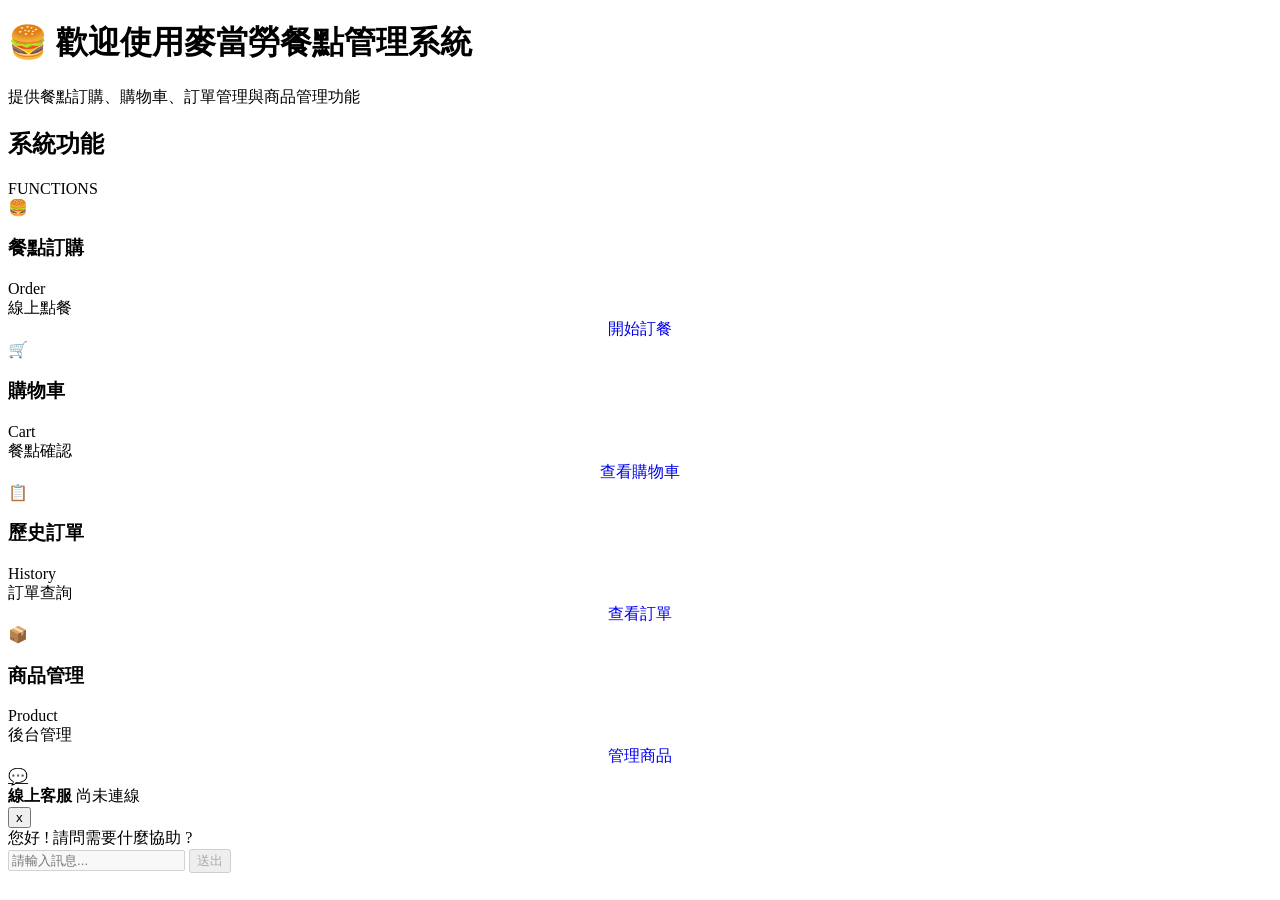
==== McdonaldOrder/src/main/webapp/index.html @ 4c9faf47 "web" ====
<!DOCTYPE html>
<html lang="zh-Hant">
<head>
	<meta charset="UTF-8">
	<meta name="viewport" content="width=device-width, initial-scale=1.0">
	<title>麥當勞餐點管理系統</title>

	<link rel="stylesheet" href="/McdonaldOrder/css/app.css">
	<link rel="stylesheet" href="/McdonaldOrder/chat/chat.css">
	
</head>

<body class="order-page">

	<!-- 首頁主要內容 -->
	<main class="order-container">

		<!-- 歡迎區 -->
		<div class="page-title">

			<h1>🍔 歡迎使用麥當勞餐點管理系統</h1>

			<p>
				提供餐點訂購、購物車、訂單管理與商品管理功能
			</p>

		</div>

		<!-- 功能分類 -->
		<section class="category-section">

			<div class="category-title">
				<h2>系統功能</h2>
				<span>FUNCTIONS</span>
			</div>


			<div class="product-grid">

				<!-- 餐點訂購 -->
				<article class="product-card">

					<div class="product-image-box">
						<div class="no-image">
							🍔
						</div>
					</div>

					<div class="product-info">

						<h3 class="product-name">
							餐點訂購
						</h3>

						<div class="product-meta">
							<div class="product-price">
								Order
							</div>

							<span class="stock">
								線上點餐
							</span>
						</div>

						<div class="order-form">

							<a class="order-button"
							   href="/McdonaldOrder/order"
							   style="display:block;text-align:center;text-decoration:none;">
								開始訂餐
							</a>

						</div>

					</div>

				</article>


				<!-- 購物車 -->
				<article class="product-card">

					<div class="product-image-box">
						<div class="no-image">
							🛒
						</div>
					</div>

					<div class="product-info">

						<h3 class="product-name">
							購物車
						</h3>

						<div class="product-meta">
							<div class="product-price">
								Cart
							</div>

							<span class="stock">
								餐點確認
							</span>
						</div>

						<div class="order-form">

							<a class="order-button"
							   href="/McdonaldOrder/order?action=cart"
							   style="display:block;text-align:center;text-decoration:none;">
								查看購物車
							</a>

						</div>

					</div>

				</article>


				<!-- 歷史訂單 -->
				<article class="product-card">

					<div class="product-image-box">
						<div class="no-image">
							📋
						</div>
					</div>

					<div class="product-info">

						<h3 class="product-name">
							歷史訂單
						</h3>

						<div class="product-meta">
							<div class="product-price">
								History
							</div>

							<span class="stock">
								訂單查詢
							</span>
						</div>

						<div class="order-form">

							<a class="order-button"
							   href="/McdonaldOrder/order?action=history"
							   style="display:block;text-align:center;text-decoration:none;">
								查看訂單
							</a>

						</div>

					</div>

				</article>


				<!-- 商品管理 -->
				<article class="product-card">

					<div class="product-image-box">
						<div class="no-image">
							📦
						</div>
					</div>

					<div class="product-info">

						<h3 class="product-name">
							商品管理
						</h3>

						<div class="product-meta">
							<div class="product-price">
								Product
							</div>

							<span class="stock">
								後台管理
							</span>
						</div>

						<div class="order-form">

							<a class="order-button"
							   href="/McdonaldOrder/products?action=list"
							   style="display:block;text-align:center;text-decoration:none;">
								管理商品
							</a>

						</div>

					</div>

				</article>

			</div>

		</section>

	</main>
	
	<!-- 浮動 Chat 按鈕 -->
	<a href="#" id="chatButton" class="floating-chat" title="線上客服">
		<span>💬</span>
	</a>
	
	<!-- 浮動線上客服視窗 -->
	<section id="chatPanel" class="chat-panel">
		<div class="chat-header">
			<div>
				<strong>線上客服</strong>
				<span id="chatStatus">尚未連線</span>
			</div>
			<button id="chatCloseButton" type="button" title="關閉">x</button>
		</div>
		
		<div id="chatMessage" class="chat-messages">
			<div class="chat-welcome">
				您好 ! 請問需要什麼協助 ?
			</div>
		</div>
		
		<div class="chat-input-area">
			<input id="chatInput" type="text" maxlength="200" placeholder="請輸入訊息..." disabled />
			<button id="chatSendButton" type="button" disabled>送出</button>
		</div>
	</section>
	
	<script>
		
		var socket = null;
		var chatButton = document.getElementById('chatButton');
		var chatPanel = document.getElementById('chatPanel'); 
		var chatCloseButton = document.getElementById('chatCloseButton');
		var chatStatus = document.getElementById('chatStatus');
		var chatMessage = document.getElementById('chatMessage');
		var chatInput = document.getElementById('chatInput');
		var chatSendButton = document.getElementById('chatSendButton');
		
		// 按下右下角的 Chat 按鈕
		chatButton.onclick = function(e) {
			// 將預設的 button 行為拿掉, 為的是要自訂 button 行為
			e.preventDefault();
			chatPanel.classList.add('chat-panel-open');
			
			// 判斷 websocket 連線
			if(socket == null || socket.readyState == WebSocket.CLOSED) {
				connectWebSocket();
			}
		}
		
		// 關閉聊天室
		chatCloseButton.onclick = function(e) {
			// 將預設的 button 行為拿掉, 為的是要自訂 button 行為
			e.preventDefault();
			chatPanel.classList.remove('chat-panel-open');
		}
		
		// 建立 WebSocket 連線
		function connectWebSocket() {
			var wsurl = 'ws://localhost:8080/McdonaldOrder/ws/chat';
			socket = new WebSocket(wsurl);
			chatStatus.innerHTML = '連線中...';
			
			// WebSocket 建立成功
			socket.onopen = function() {
				chatStatus.innerHTML = '客服 online';
				chatInput.disabled = false;
				chatSendButton.disabled = false;
				chatInput.focus(); // 將游標移到訊息輸入框
			};
			
			// 收到伺服端訊息
			socket.onmessage = function(e) {
				chatMessage.insertAdjacentHTML('afterbegin', e.data);
			};
			
			// WebSocket 關閉
			socket.onclose = function() {
				chatStatus.innerHTML = '尚未連線';
				chatInput.disabled = true;
				chatSendButton.disabled = true;
			};
			
			// WebSocket 錯誤
			socket.onerror = function() {
				chatStatus.innerHTML = '連線錯誤';
			};
			
		}
		
		
	</script>
	
</body>
</html>
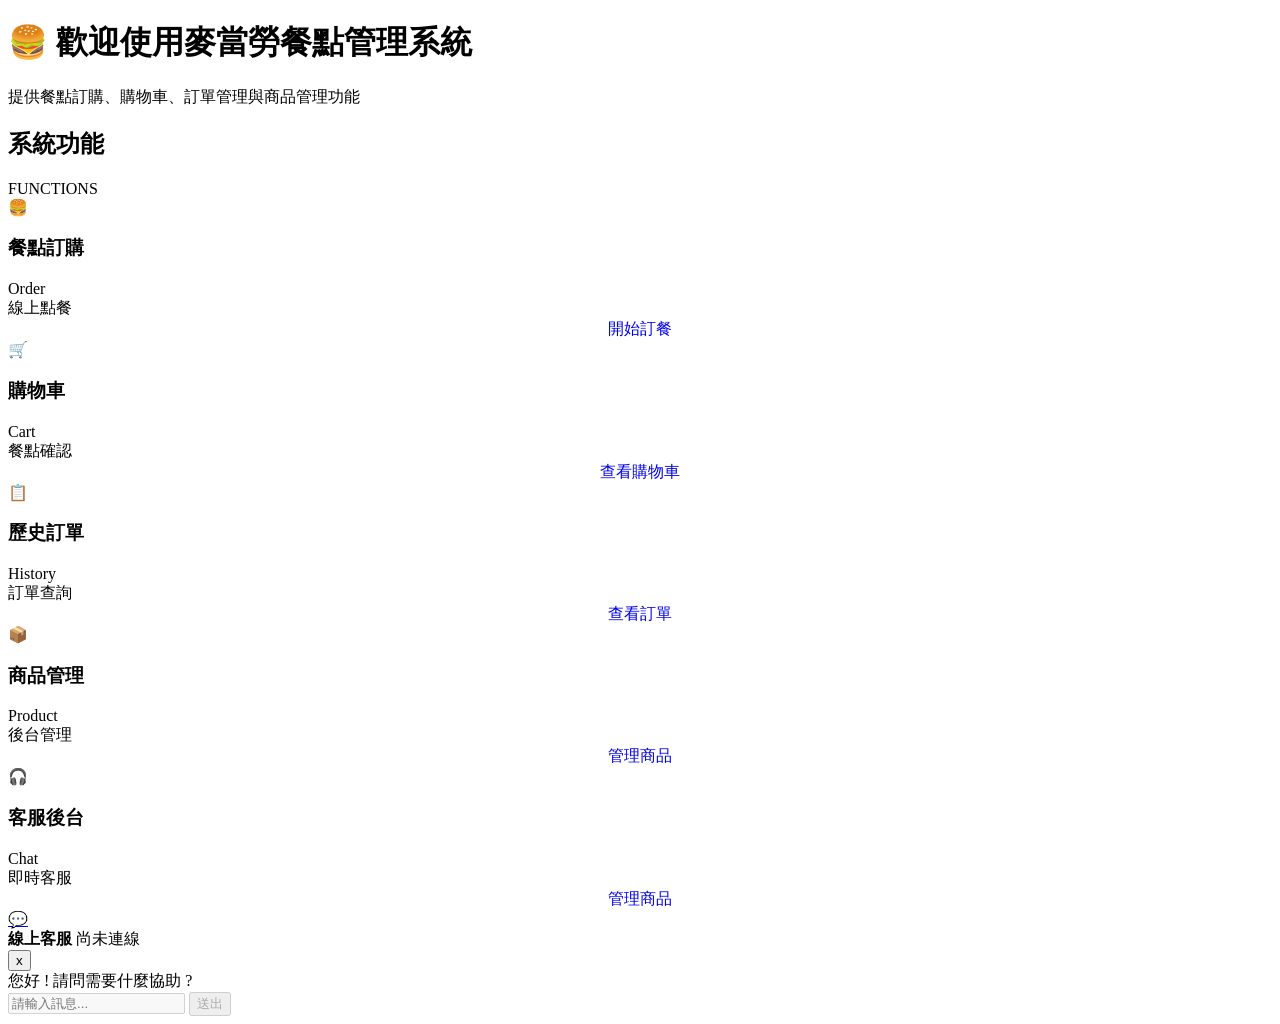
==== commit 9a1570f6: "web" ====
--- a/McdonaldOrder/src/main/webapp/index.html
+++ b/McdonaldOrder/src/main/webapp/index.html
@@ -195,7 +195,46 @@
 					</div>
 
 				</article>
-
+		
+				<!-- 客服後台 -->
+				<article class="product-card">
+
+					<div class="product-image-box">
+						<div class="no-image">
+							🎧
+						</div>
+					</div>
+
+					<div class="product-info">
+
+						<h3 class="product-name">
+							客服後台
+						</h3>
+
+						<div class="product-meta">
+							<div class="product-price">
+								Chat
+							</div>
+
+							<span class="stock">
+								即時客服
+							</span>
+						</div>
+
+						<div class="order-form">
+
+							<a class="order-button"
+							   href="/McdonaldOrder/chat/staff.html"
+							   style="display:block;text-align:center;text-decoration:none;">
+								管理商品
+							</a>
+
+						</div>
+
+					</div>
+
+				</article>
+		
 			</div>
 
 		</section>
@@ -217,7 +256,7 @@
 			<button id="chatCloseButton" type="button" title="關閉">x</button>
 		</div>
 		
-		<div id="chatMessage" class="chat-messages">
+		<div id="chatMessages" class="chat-messages">
 			<div class="chat-welcome">
 				您好 ! 請問需要什麼協助 ?
 			</div>
@@ -236,7 +275,7 @@
 		var chatPanel = document.getElementById('chatPanel'); 
 		var chatCloseButton = document.getElementById('chatCloseButton');
 		var chatStatus = document.getElementById('chatStatus');
-		var chatMessage = document.getElementById('chatMessage');
+		var chatMessages = document.getElementById('chatMessages');
 		var chatInput = document.getElementById('chatInput');
 		var chatSendButton = document.getElementById('chatSendButton');
 		
@@ -249,6 +288,10 @@
 			// 判斷 websocket 連線
 			if(socket == null || socket.readyState == WebSocket.CLOSED) {
 				connectWebSocket();
+			} else if(socket.readyState == WebSocket.OPEN) {
+				chatInput.disabled = false;
+				chatSendButton.disabled = false;
+				chatInput.focus(); // 將游標移到訊息輸入框
 			}
 		}
 		
@@ -275,7 +318,8 @@
 			
 			// 收到伺服端訊息
 			socket.onmessage = function(e) {
-				chatMessage.insertAdjacentHTML('afterbegin', e.data);
+				//chatMessages.insertAdjacentHTML('afterbegin', e.data);
+				showMessage(e.data);
 			};
 			
 			// WebSocket 關閉
@@ -292,6 +336,37 @@
 			
 		}
 		
+		// 顯示收到訊息
+		function showMessage(data) {
+			var separator = data.indexOf('|');
+			var sender = data.substring(0, separator);
+			var content = data.substring(separator + 1);
+			var messageBox = document.createElement('div');
+			
+			if(sender == 'CUSTOMER') {
+				messageBox.className = 'chat-message chat-message-customer';
+			} else {
+				messageBox.className = 'chat-message chat-message-staff';
+			}
+			
+			messageBox.innerText = content;
+			chatMessages.appendChild(messageBox);
+			chatMessages.scrollTop = chatMessages.scrollHeight; // 將滾動條滾到最底部
+			
+		}
+		
+		// 按下送出鈕
+		chatSendButton.onclick = function() {
+			var message = chatInput.value.trim();
+			
+			if(message != '' && socket.readyState == WebSocket.OPEN) {
+				socket.send('CUSTOMER|' + message);
+				chatInput.value = '';
+				chatInput.focus();
+			}
+			
+		};
+		
 		
 	</script>
 	
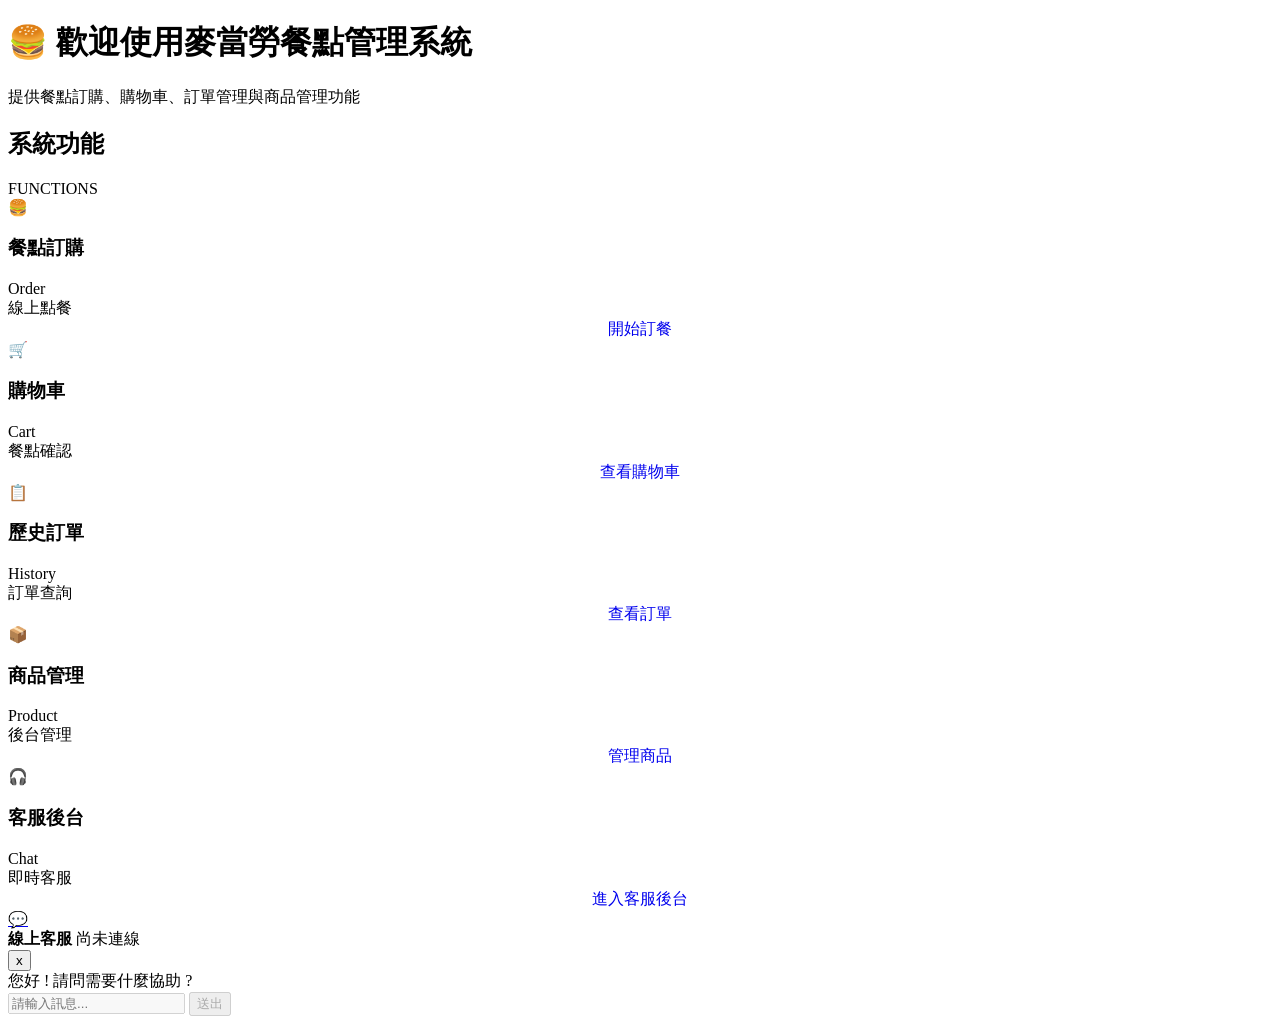
==== commit 80953e72: "web" ====
--- a/McdonaldOrder/src/main/webapp/index.html
+++ b/McdonaldOrder/src/main/webapp/index.html
@@ -226,7 +226,7 @@
 							<a class="order-button"
 							   href="/McdonaldOrder/chat/staff.html"
 							   style="display:block;text-align:center;text-decoration:none;">
-								管理商品
+								進入客服後台
 							</a>
 
 						</div>
